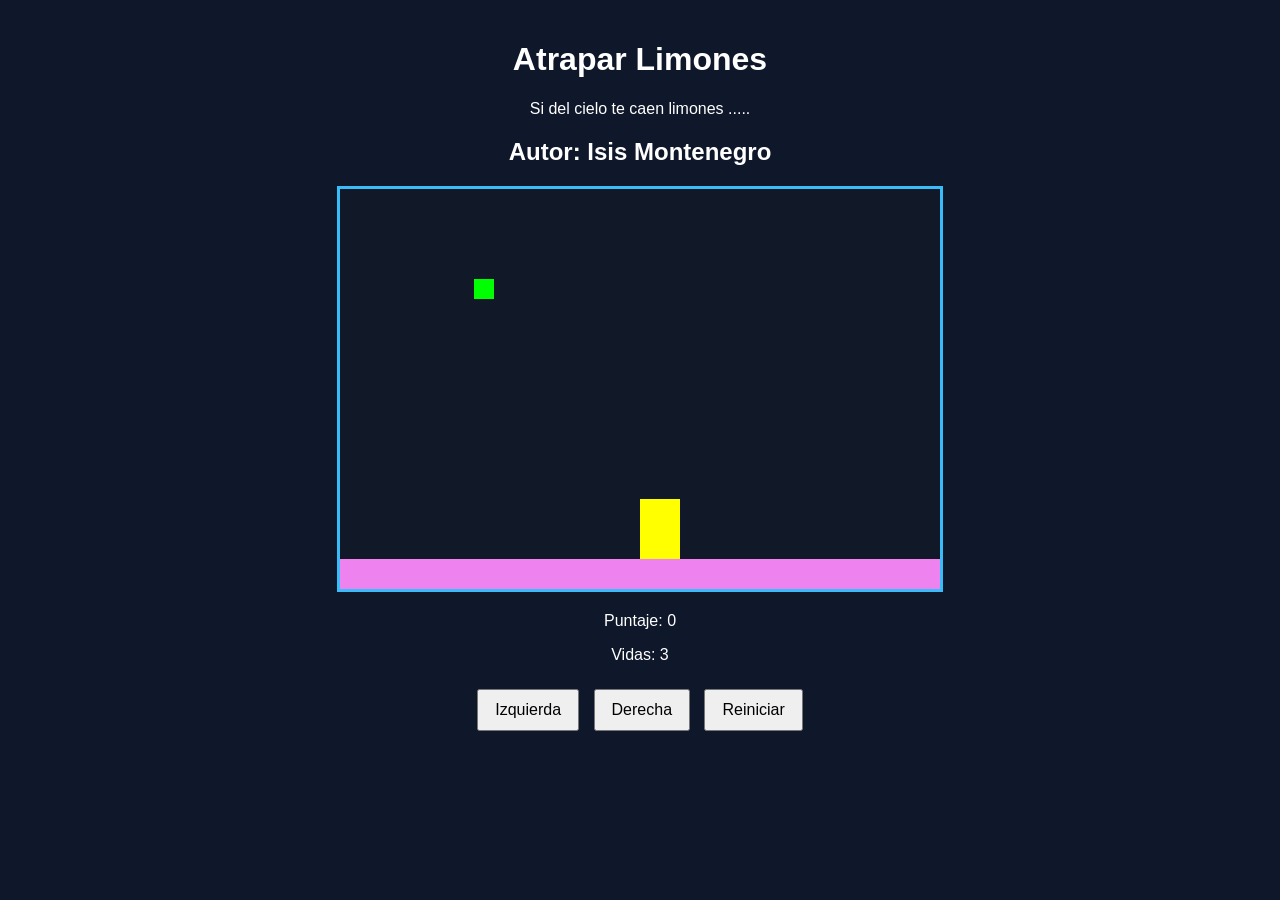
==== index.html @ 5450d18d "arreglar nombre" ====
<!DOCTYPE html>
<html>
<head>
  <title>Caza Estrellas</title>
  <link rel="stylesheet" href="limones.css"/>
  <script src="utils.js"></script>
 
</head>
<body onload="iniciar()">
  <div class="contenedor">
    <h1>Atrapar Limones</h1>
    <p>Si del cielo te caen limones ..... </p>
    <h2>Autor: Isis Montenegro</h2>
    <canvas id="areaJuego" width="600" height="400"></canvas>
    <div class="panel">
      <p>Puntaje: <span id="txtPuntaje">0</span></p>
      <p>Vidas: <span id="txtVidas">3</span></p>
    </div>
    <div class="botones">
      <button onclick="moverIzquierda();">Izquierda</button>
      <button onclick="moverDerecha();">Derecha</button>
      <button onclick="reiniciar();">Reiniciar</button>
    </div>
  </div>
  <script src="limones.js"></script>

</body>
</html>
---- limones.css ----
body {
  font-family: Arial, sans-serif;
  background-color: #0f172a;
  color: white;
  text-align: center;
  margin: 0;
  padding: 20px;
}

.contenedor {
  max-width: 800px;
  margin: 0 auto;
}

canvas {
  background-color: #111827;
  border: 3px solid #38bdf8;
  display: block;
  margin: 20px auto;
}

.panel {
  margin: 20px 0;
}

.botones button {
  margin: 5px;
  padding: 10px 16px;
  font-size: 16px;
  cursor: pointer;
}
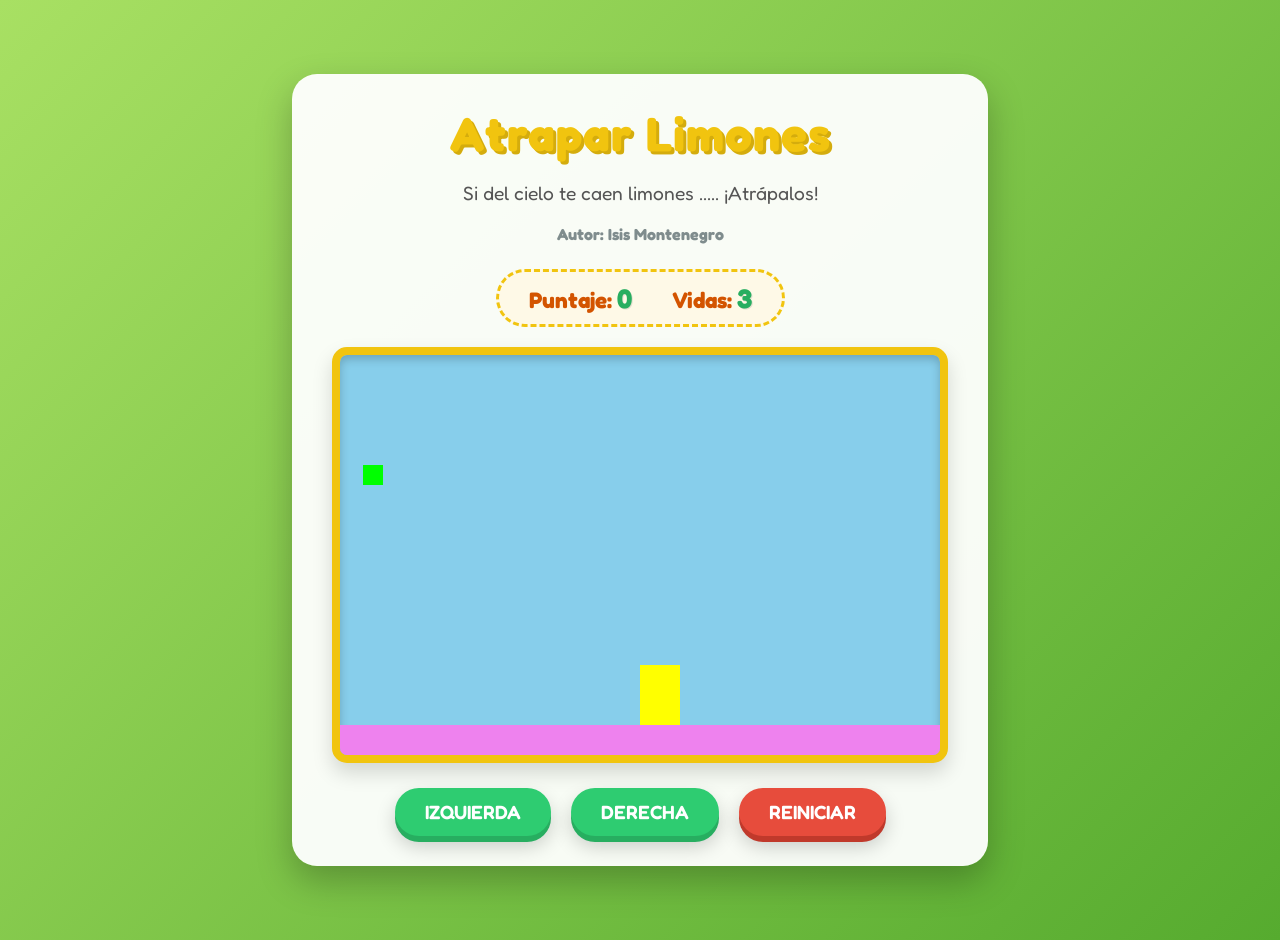
==== commit 7967dc2b: "mejoras visuales con gemini" ====
--- a/index.html
+++ b/index.html
@@ -1,28 +1,37 @@
 <!DOCTYPE html>
-<html>
+<html lang="es">
 <head>
-  <title>Caza Estrellas</title>
+  <meta charset="UTF-8">
+  <title>Atrapar Limones</title>
+  
+  <!-- Importando fuente lúdica para el diseño del juego -->
+  <link rel="preconnect" href="https://fonts.googleapis.com">
+  <link rel="preconnect" href="https://fonts.gstatic.com" crossorigin>
+  <link href="https://fonts.googleapis.com/css2?family=Fredoka:wght@400;600;700&display=swap" rel="stylesheet">
+  
   <link rel="stylesheet" href="limones.css"/>
   <script src="utils.js"></script>
- 
 </head>
 <body onload="iniciar()">
   <div class="contenedor">
     <h1>Atrapar Limones</h1>
-    <p>Si del cielo te caen limones ..... </p>
+    <p>Si del cielo te caen limones ..... ¡Atrápalos!</p>
     <h2>Autor: Isis Montenegro</h2>
-    <canvas id="areaJuego" width="600" height="400"></canvas>
+    
+    <!-- Panel movido arriba del canvas para mejor visibilidad (HUD) -->
     <div class="panel">
       <p>Puntaje: <span id="txtPuntaje">0</span></p>
       <p>Vidas: <span id="txtVidas">3</span></p>
     </div>
+
+    <canvas id="areaJuego" width="600" height="400"></canvas>
+    
     <div class="botones">
       <button onclick="moverIzquierda();">Izquierda</button>
       <button onclick="moverDerecha();">Derecha</button>
-      <button onclick="reiniciar();">Reiniciar</button>
+      <button onclick="reiniciar();" class="btn-rojo">Reiniciar</button>
     </div>
   </div>
   <script src="limones.js"></script>
-
 </body>
 </html>
--- a/limones.css
+++ b/limones.css
@@ -1,31 +1,121 @@
+/* Importación de fuente por si acaso no carga en el HTML */
+@import url('https://fonts.googleapis.com/css2?family=Fredoka:wght@400;600;700&display=swap');
+
 body {
-  font-family: Arial, sans-serif;
-  background-color: #0f172a;
-  color: white;
+  font-family: 'Fredoka', sans-serif;
+  /* Fondo degradado fresco y natural */
+  background: linear-gradient(135deg, #a8e063 0%, #56ab2f 100%);
+  color: #333;
   text-align: center;
   margin: 0;
   padding: 20px;
+  min-height: 100vh;
+  display: flex;
+  justify-content: center;
+  align-items: center;
 }
 
 .contenedor {
+  background-color: rgba(255, 255, 255, 0.95);
   max-width: 800px;
   margin: 0 auto;
+  padding: 30px 40px;
+  border-radius: 25px;
+  box-shadow: 0 15px 35px rgba(0, 0, 0, 0.25);
+}
+
+h1 {
+  color: #f1c40f; /* Amarillo limón */
+  font-size: 3em;
+  margin-top: 0;
+  margin-bottom: 5px;
+  text-shadow: 3px 3px 0px #d4ac0d;
+  letter-spacing: 1px;
+}
+
+h2 {
+  color: #7f8c8d;
+  font-size: 1em;
+  margin-top: 0;
+  margin-bottom: 25px;
+}
+
+p {
+  color: #555;
+  font-size: 1.2em;
 }
 
 canvas {
-  background-color: #111827;
-  border: 3px solid #38bdf8;
+  background-color: #87CEEB; /* Azul cielo */
+  border: 8px solid #f1c40f; /* Borde amarillo limón */
+  border-radius: 15px;
   display: block;
   margin: 20px auto;
+  box-shadow: inset 0px 4px 10px rgba(0,0,0,0.2), 0px 10px 20px rgba(0,0,0,0.15);
 }
 
+/* Diseño del HUD (Marcador) */
 .panel {
-  margin: 20px 0;
+  display: flex;
+  justify-content: center;
+  gap: 40px;
+  margin: 15px auto;
+  background-color: #fef9e7;
+  padding: 10px 30px;
+  border-radius: 50px;
+  border: 3px dashed #f1c40f;
+  width: fit-content;
+}
+
+.panel p {
+  margin: 0;
+  font-weight: 700;
+  font-size: 1.4em;
+  color: #d35400; /* Naranja fuerte para texto */
+}
+
+.panel span {
+  color: #27ae60; /* Verde para los números */
+  font-size: 1.2em;
+  text-shadow: 1px 1px 0px rgba(0,0,0,0.1);
+}
+
+/* Diseño de controles */
+.botones {
+  display: flex;
+  justify-content: center;
+  gap: 20px;
+  margin-top: 25px;
 }
 
 .botones button {
-  margin: 5px;
-  padding: 10px 16px;
-  font-size: 16px;
+  padding: 12px 30px;
+  font-size: 1.2em;
+  font-family: 'Fredoka', sans-serif;
+  font-weight: 600;
+  color: white;
+  background-color: #2ecc71; /* Verde esmeralda para acción */
+  border: none;
+  border-radius: 50px;
   cursor: pointer;
+  /* Efecto 3D del botón */
+  box-shadow: 0 6px 0 #27ae60, 0 10px 20px rgba(0,0,0,0.2);
+  transition: all 0.1s ease-in-out;
+  text-transform: uppercase;
+}
+
+.botones button.btn-rojo {
+  background-color: #e74c3c; /* Rojo para reiniciar */
+  box-shadow: 0 6px 0 #c0392b, 0 10px 20px rgba(0,0,0,0.2);
+}
+
+/* Efectos al pasar el cursor y al hacer clic */
+.botones button:hover {
+  transform: translateY(-2px);
+  filter: brightness(1.1);
+}
+
+.botones button:active {
+  transform: translateY(6px);
+  box-shadow: 0 0px 0 transparent, 0 2px 5px rgba(0,0,0,0.2);
 }
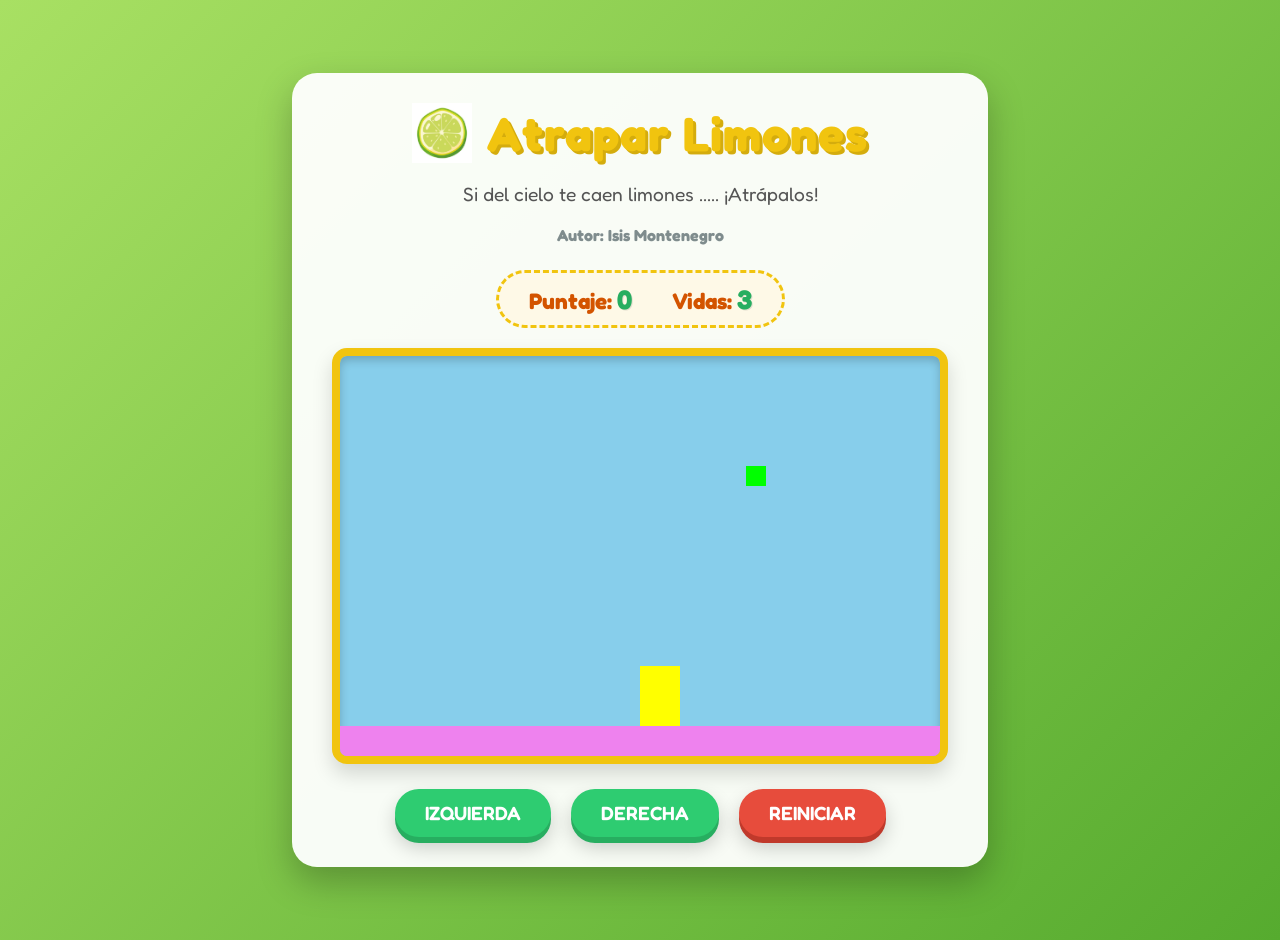
==== commit 087fcbbb: "agregar imagen" ====
--- a/index.html
+++ b/index.html
@@ -14,7 +14,13 @@
 </head>
 <body onload="iniciar()">
   <div class="contenedor">
-    <h1>Atrapar Limones</h1>
+    
+    <!-- Contenedor para alinear la imagen y el título -->
+    <div class="titulo-contenedor">
+      <img src="limon.png" alt="Icono de Limón" class="icono-limon">
+      <h1>Atrapar Limones</h1>
+    </div>
+    
     <p>Si del cielo te caen limones ..... ¡Atrápalos!</p>
     <h2>Autor: Isis Montenegro</h2>
     
--- a/limones.css
+++ b/limones.css
@@ -24,11 +24,33 @@
   box-shadow: 0 15px 35px rgba(0, 0, 0, 0.25);
 }
 
+/* Nuevo contenedor flexbox para el título y la imagen */
+.titulo-contenedor {
+  display: flex;
+  justify-content: center;
+  align-items: center;
+  gap: 15px; /* Espacio entre la imagen y el texto */
+  margin-bottom: 5px;
+}
+
+/* Estilo para la imagen del limón */
+.icono-limon {
+  width: 60px; /* Tamaño controlado para que no sea muy grande */
+  height: auto;
+  /* Opcional: una pequeña animación para darle vida */
+  animation: flotar 3s ease-in-out infinite;
+}
+
+@keyframes flotar {
+  0% { transform: translateY(0px); }
+  50% { transform: translateY(-5px); }
+  100% { transform: translateY(0px); }
+}
+
 h1 {
   color: #f1c40f; /* Amarillo limón */
   font-size: 3em;
-  margin-top: 0;
-  margin-bottom: 5px;
+  margin: 0; /* Removido el margin para que el flexbox controle la posición */
   text-shadow: 3px 3px 0px #d4ac0d;
   letter-spacing: 1px;
 }
@@ -36,7 +58,7 @@
 h2 {
   color: #7f8c8d;
   font-size: 1em;
-  margin-top: 0;
+  margin-top: 10px;
   margin-bottom: 25px;
 }
 
